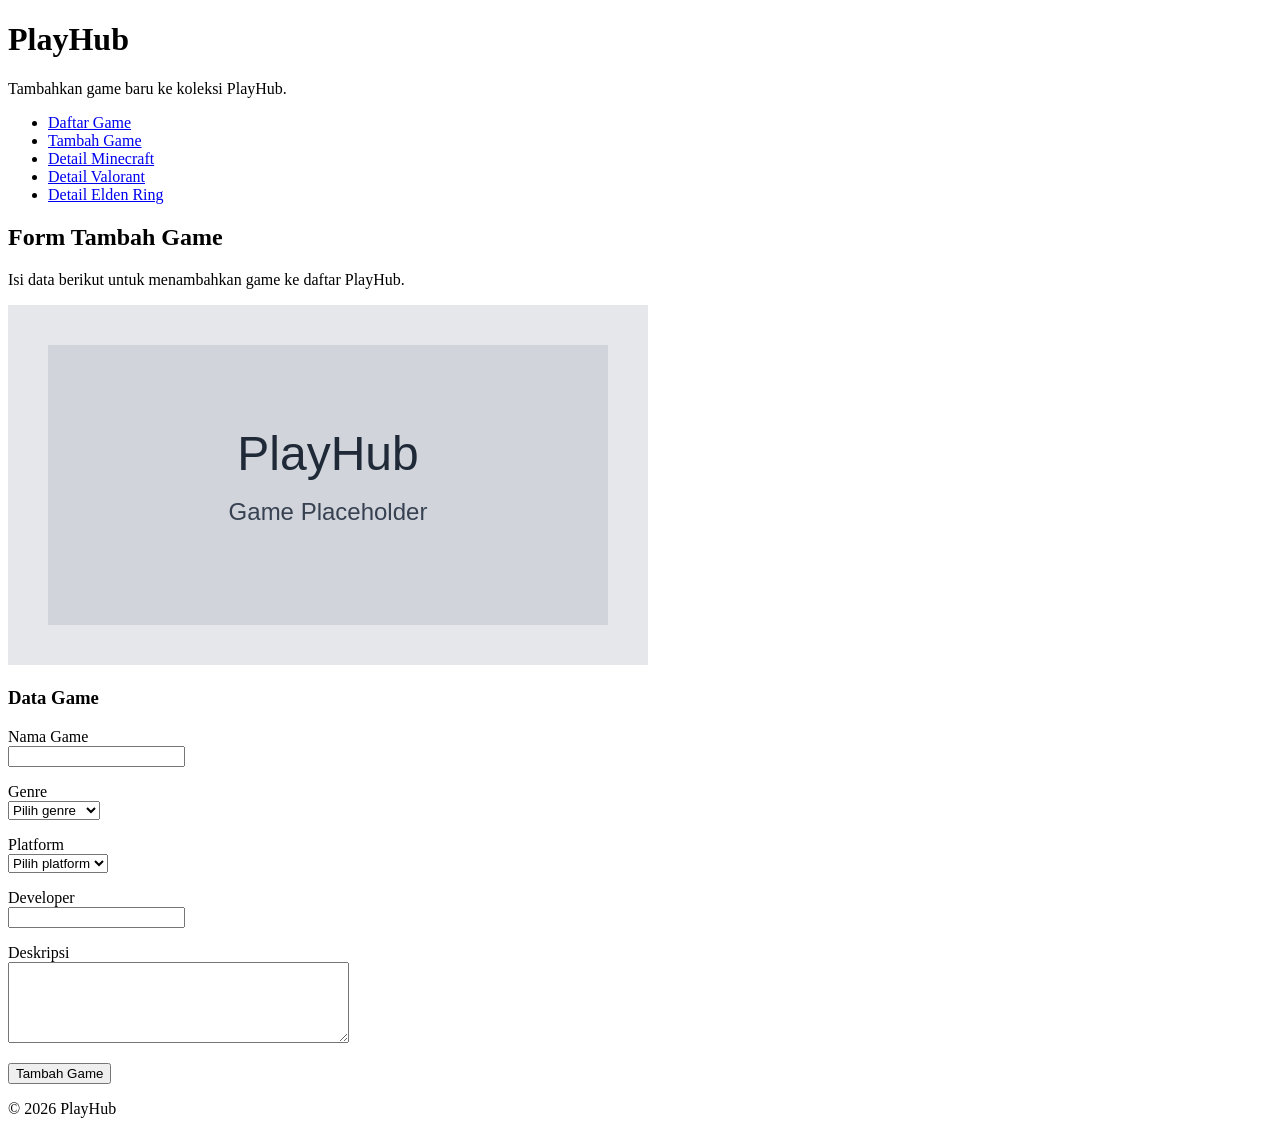
==== add-game.html @ 58a46918 "Membuat project PlayHub HTML" ====
<!doctype html>
<html lang="id">
<head>
  <meta charset="UTF-8">
  <meta name="viewport" content="width=device-width, initial-scale=1.0">
  <title>PlayHub - Tambah Game</title>
</head>
<body>
  <header>
    <h1>PlayHub</h1>
    <p>Tambahkan game baru ke koleksi PlayHub.</p>
    <nav aria-label="Navigasi utama">
      <ul>
        <li><a href="index.html">Daftar Game</a></li>
        <li><a href="add-game.html" aria-current="page">Tambah Game</a></li>
        <li><a href="detail-game.html">Detail Minecraft</a></li>
        <li><a href="detail-valorant.html">Detail Valorant</a></li>
        <li><a href="detail-elden-ring.html">Detail Elden Ring</a></li>
      </ul>
    </nav>
  </header>

  <main>
    <article aria-labelledby="tambah-game">
      <h2 id="tambah-game">Form Tambah Game</h2>
      <p>Isi data berikut untuk menambahkan game ke daftar PlayHub.</p>
      <img src="images/game-placeholder.svg" alt="Ilustrasi placeholder untuk game baru yang akan ditambahkan" width="640" height="360">

      <section aria-labelledby="data-game">
        <h3 id="data-game">Data Game</h3>
        <form action="index.html" method="get">
          <p>
            <label for="nama-game">Nama Game</label><br>
            <input type="text" id="nama-game" name="nama-game" required>
          </p>

          <p>
            <label for="genre">Genre</label><br>
            <select id="genre" name="genre" required>
              <option value="">Pilih genre</option>
              <option value="sandbox">Sandbox</option>
              <option value="fps">FPS</option>
              <option value="action-rpg">Action RPG</option>
            </select>
          </p>

          <p>
            <label for="platform">Platform</label><br>
            <select id="platform" name="platform" required>
              <option value="">Pilih platform</option>
              <option value="pc">PC</option>
              <option value="konsol">Konsol</option>
              <option value="mobile">Mobile</option>
            </select>
          </p>

          <p>
            <label for="developer">Developer</label><br>
            <input type="text" id="developer" name="developer" required>
          </p>

          <p>
            <label for="deskripsi">Deskripsi</label><br>
            <textarea id="deskripsi" name="deskripsi" rows="5" cols="40" required></textarea>
          </p>

          <p><input type="submit" value="Tambah Game"></p>
        </form>
      </section>
    </article>
  </main>

  <footer>
    <p>&copy; 2026 PlayHub</p>
  </footer>
</body>
</html>
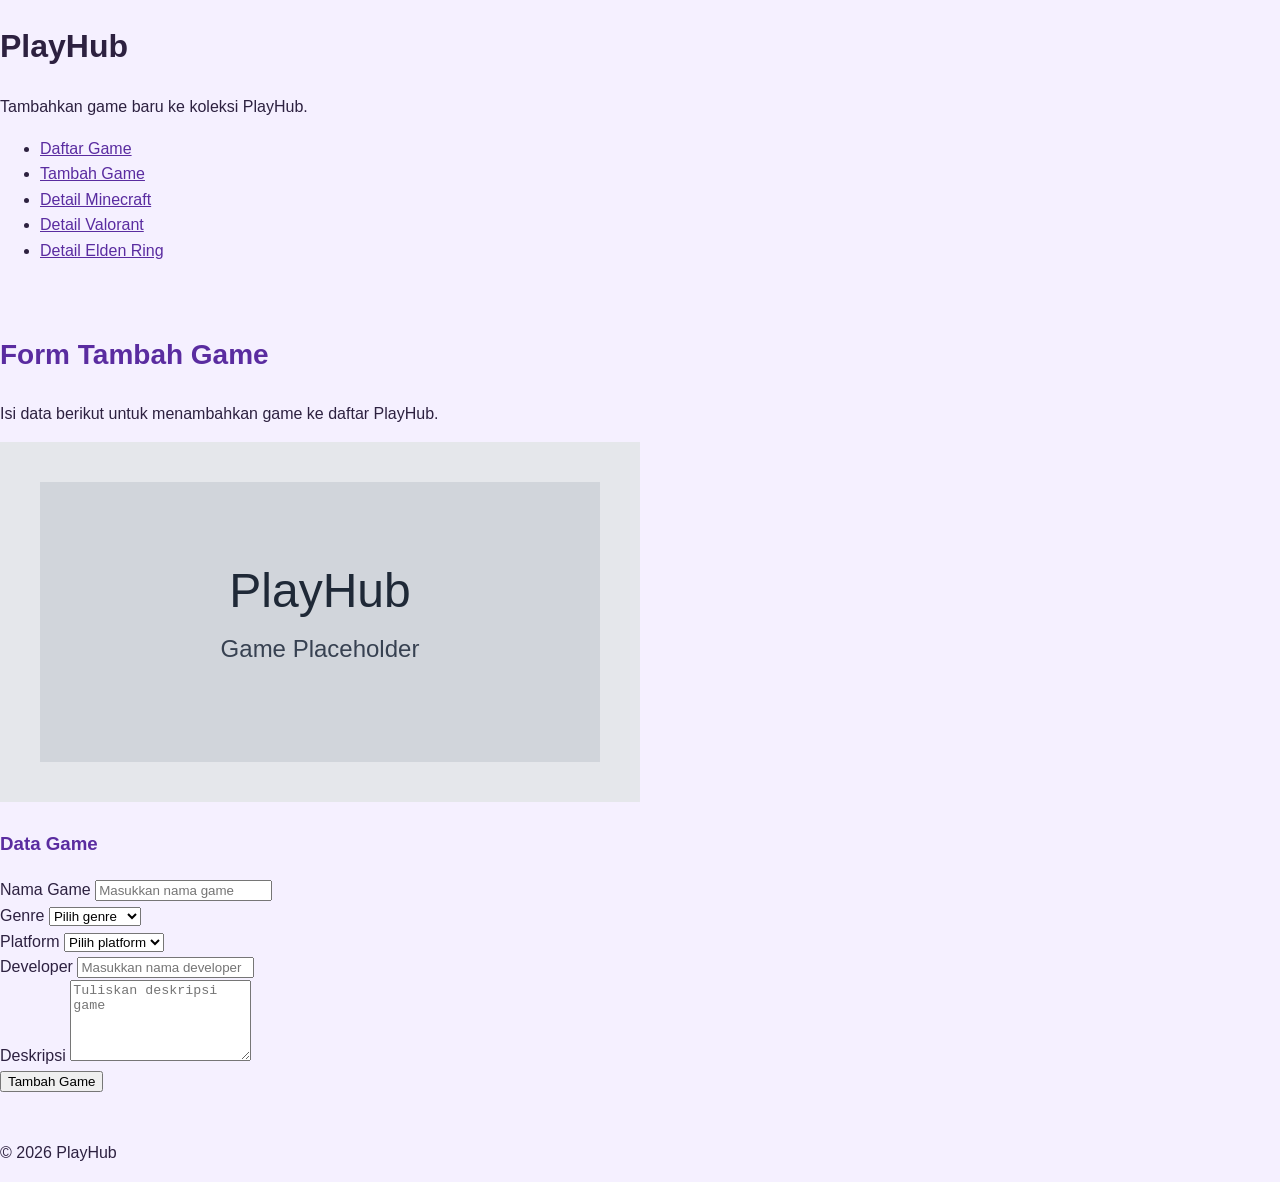
==== commit d6dd6342: "Update add game page" ====
--- a/add-game.html
+++ b/add-game.html
@@ -1,14 +1,19 @@
+
 <!doctype html>
 <html lang="id">
 <head>
   <meta charset="UTF-8">
   <meta name="viewport" content="width=device-width, initial-scale=1.0">
   <title>PlayHub - Tambah Game</title>
+
+  <!-- Menghubungkan file CSS utama -->
+  <link rel="stylesheet" href="style.css">
 </head>
 <body>
   <header>
     <h1>PlayHub</h1>
     <p>Tambahkan game baru ke koleksi PlayHub.</p>
+
     <nav aria-label="Navigasi utama">
       <ul>
         <li><a href="index.html">Daftar Game</a></li>
@@ -20,51 +25,79 @@
     </nav>
   </header>
 
-  <main>
-    <article aria-labelledby="tambah-game">
+  <main class="add-game-main">
+    <article class="add-game-card" aria-labelledby="tambah-game">
       <h2 id="tambah-game">Form Tambah Game</h2>
       <p>Isi data berikut untuk menambahkan game ke daftar PlayHub.</p>
-      <img src="images/game-placeholder.svg" alt="Ilustrasi placeholder untuk game baru yang akan ditambahkan" width="640" height="360">
+
+      <img
+        class="add-game-image"
+        src="images/game-placeholder.svg"
+        alt="Ilustrasi game baru"
+        width="640"
+        height="360"
+      >
 
       <section aria-labelledby="data-game">
         <h3 id="data-game">Data Game</h3>
-        <form action="index.html" method="get">
-          <p>
-            <label for="nama-game">Nama Game</label><br>
-            <input type="text" id="nama-game" name="nama-game" required>
-          </p>
 
-          <p>
-            <label for="genre">Genre</label><br>
+        <form action="index.html" method="get" class="add-game-form">
+          <div class="form-group">
+            <label for="nama-game">Nama Game</label>
+            <input
+              type="text"
+              id="nama-game"
+              name="nama-game"
+              placeholder="Masukkan nama game"
+              required
+            >
+          </div>
+
+          <div class="form-group">
+            <label for="genre">Genre</label>
             <select id="genre" name="genre" required>
               <option value="">Pilih genre</option>
               <option value="sandbox">Sandbox</option>
               <option value="fps">FPS</option>
               <option value="action-rpg">Action RPG</option>
             </select>
-          </p>
+          </div>
 
-          <p>
-            <label for="platform">Platform</label><br>
+          <div class="form-group">
+            <label for="platform">Platform</label>
             <select id="platform" name="platform" required>
               <option value="">Pilih platform</option>
               <option value="pc">PC</option>
               <option value="konsol">Konsol</option>
               <option value="mobile">Mobile</option>
             </select>
-          </p>
+          </div>
 
-          <p>
-            <label for="developer">Developer</label><br>
-            <input type="text" id="developer" name="developer" required>
-          </p>
+          <div class="form-group">
+            <label for="developer">Developer</label>
+            <input
+              type="text"
+              id="developer"
+              name="developer"
+              placeholder="Masukkan nama developer"
+              required
+            >
+          </div>
 
-          <p>
-            <label for="deskripsi">Deskripsi</label><br>
-            <textarea id="deskripsi" name="deskripsi" rows="5" cols="40" required></textarea>
-          </p>
+          <div class="form-group">
+            <label for="deskripsi">Deskripsi</label>
+            <textarea
+              id="deskripsi"
+              name="deskripsi"
+              rows="5"
+              placeholder="Tuliskan deskripsi game"
+              required
+            ></textarea>
+          </div>
 
-          <p><input type="submit" value="Tambah Game"></p>
+          <button type="submit" class="add-game-button">
+            Tambah Game
+          </button>
         </form>
       </section>
     </article>
@@ -74,4 +107,4 @@
     <p>&copy; 2026 PlayHub</p>
   </footer>
 </body>
-</html>
+</html>
--- a/style.css
+++ b/style.css
@@ -0,0 +1,252 @@
+/* Pengaturan dasar */
+
+* {
+    box-sizing: border-box;
+}
+
+body {
+    margin: 0;
+    font-family: Arial, sans-serif;
+    font-size: 16px;
+    line-height: 1.6;
+    color: #2d2140;
+    background-color: #f5f0ff;
+}
+
+
+/* Container */
+
+.container {
+    width: 90%;
+    max-width: 1000px;
+    margin: 0 auto;
+}
+
+
+/* Header */
+
+.site-header {
+    background-color: #6c3db5;
+    color: white;
+    padding: 20px 0;
+}
+
+.site-header h1 {
+    margin: 0;
+    font-size: 32px;
+    font-weight: bold;
+}
+
+.subtitle {
+    margin-top: 5px;
+    margin-bottom: 15px;
+}
+
+
+/* Navigation */
+
+.menu {
+    list-style: none;
+    padding: 0;
+    margin: 0;
+    display: flex;
+    gap: 10px;
+    flex-wrap: wrap;
+}
+
+.menu li {
+    margin: 0;
+}
+
+.menu a {
+    display: block;
+    color: white;
+    text-decoration: none;
+    background-color: #8253c7;
+    padding: 8px 12px;
+    border-radius: 5px;
+}
+
+.menu a:hover {
+    background-color: #4f278c;
+}
+
+
+/* Main */
+
+main {
+    padding: 30px 0;
+}
+
+main h2 {
+    color: #5a2ca0;
+    font-size: 28px;
+}
+
+main h3 {
+    color: #5a2ca0;
+}
+
+.game-list {
+    margin-bottom: 30px;
+}
+
+
+/* Tabel */
+
+.table-container {
+    overflow-x: auto;
+}
+
+table {
+    width: 100%;
+    border-collapse: collapse;
+    background-color: white;
+}
+
+caption {
+    font-weight: bold;
+    margin-bottom: 10px;
+    text-align: left;
+}
+
+th,
+td {
+    border: 1px solid #c9b8e8;
+    padding: 10px;
+    text-align: left;
+}
+
+th {
+    background-color: #e7dcfa;
+    color: #3f2171;
+}
+
+
+/* Gambar game */
+
+.game-image {
+    width: 120px;
+    height: 70px;
+    object-fit: cover;
+}
+
+.featured-image {
+    width: 100%;
+    max-width: 640px;
+    height: auto;
+    display: block;
+}
+
+
+/* Link */
+
+a {
+    color: #5a2ca0;
+}
+
+a:hover {
+    color: #32166b;
+}
+
+
+/* Sorotan game */
+
+.featured-game {
+    background-color: white;
+    padding: 20px;
+    border-left: 5px solid #6c3db5;
+    margin-bottom: 30px;
+}
+
+.featured-game h2 {
+    margin-top: 0;
+}
+
+
+/* Detail game */
+
+.game-detail {
+    background-color: white;
+    padding: 25px;
+}
+
+.detail-image {
+    width: 100%;
+    max-width: 640px;
+    height: auto;
+    display: block;
+    margin-bottom: 20px;
+}
+
+.game-info {
+    margin-top: 25px;
+}
+
+.about-game {
+    margin-top: 25px;
+}
+
+
+/* Tombol link */
+
+.button-link {
+    display: inline-block;
+    background-color: #6c3db5;
+    color: white;
+    text-decoration: none;
+    padding: 8px 14px;
+    border-radius: 5px;
+}
+
+.button-link:hover {
+    background-color: #4f278c;
+}
+
+
+/* Footer */
+
+.site-footer {
+    background-color: #32166b;
+    color: white;
+    text-align: center;
+    padding: 15px 0;
+}
+
+
+/* Responsive */
+
+@media (max-width: 600px) {
+
+    .container {
+        width: 94%;
+    }
+
+    .site-header h1 {
+        font-size: 26px;
+    }
+
+    .menu {
+        flex-direction: column;
+        gap: 5px;
+    }
+
+    .menu a {
+        text-align: center;
+    }
+
+    main h2 {
+        font-size: 24px;
+    }
+
+    th,
+    td {
+        padding: 8px;
+        font-size: 14px;
+    }
+
+    .game-detail,
+    .featured-game {
+        padding: 15px;
+    }
+}
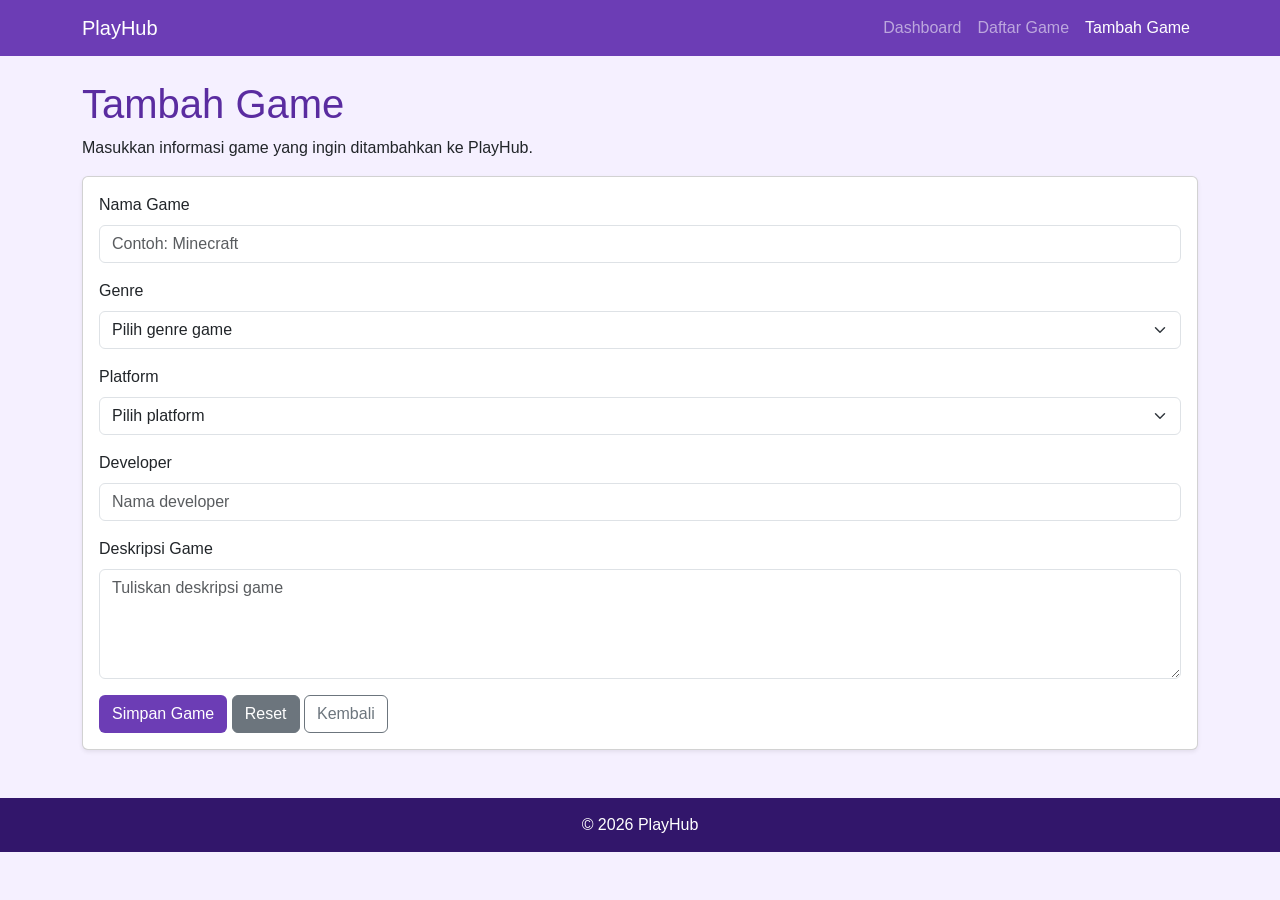
==== commit f17da349: "update add-game.html menggunakan boostrap" ====
--- a/add-game.html
+++ b/add-game.html
@@ -1,110 +1,177 @@
 
-<!doctype html>
+<!DOCTYPE html>
 <html lang="id">
 <head>
-  <meta charset="UTF-8">
-  <meta name="viewport" content="width=device-width, initial-scale=1.0">
-  <title>PlayHub - Tambah Game</title>
+    <meta charset="UTF-8">
+    <meta name="viewport" content="width=device-width, initial-scale=1.0">
 
-  <!-- Menghubungkan file CSS utama -->
-  <link rel="stylesheet" href="style.css">
+    <title>PlayHub - Tambah Game</title>
+
+    <!-- Bootstrap CSS -->
+    <link href="https://cdn.jsdelivr.net/npm/bootstrap@5.3.3/dist/css/bootstrap.min.css" rel="stylesheet">
+
+    <style>
+        body {
+            background-color: #f5f0ff;
+            font-family: Arial, sans-serif;
+        }
+
+        .navbar {
+            background-color: #6c3db5;
+        }
+
+        .judul {
+            color: #5a2ca0;
+        }
+
+        .tombol {
+            background-color: #6c3db5;
+            color: white;
+        }
+
+        .tombol:hover {
+            background-color: #4f278c;
+            color: white;
+        }
+
+        footer {
+            background-color: #32166b;
+            color: white;
+            text-align: center;
+            padding: 15px;
+        }
+    </style>
 </head>
+
 <body>
-  <header>
-    <h1>PlayHub</h1>
-    <p>Tambahkan game baru ke koleksi PlayHub.</p>
 
-    <nav aria-label="Navigasi utama">
-      <ul>
-        <li><a href="index.html">Daftar Game</a></li>
-        <li><a href="add-game.html" aria-current="page">Tambah Game</a></li>
-        <li><a href="detail-game.html">Detail Minecraft</a></li>
-        <li><a href="detail-valorant.html">Detail Valorant</a></li>
-        <li><a href="detail-elden-ring.html">Detail Elden Ring</a></li>
-      </ul>
+    <!-- Navbar -->
+    <nav class="navbar navbar-expand-lg navbar-dark">
+        <div class="container">
+            <a class="navbar-brand" href="index.html">PlayHub</a>
+
+            <button class="navbar-toggler" type="button"
+                data-bs-toggle="collapse" data-bs-target="#menu"
+                aria-controls="menu" aria-expanded="false"
+                aria-label="Buka navigasi">
+                <span class="navbar-toggler-icon"></span>
+            </button>
+
+            <div class="collapse navbar-collapse" id="menu">
+                <ul class="navbar-nav ms-auto">
+                    <li class="nav-item">
+                        <a class="nav-link" href="index.html">Dashboard</a>
+                    </li>
+
+                    <li class="nav-item">
+                        <a class="nav-link" href="daftar-game.html">Daftar Game</a>
+                    </li>
+
+                    <li class="nav-item">
+                        <a class="nav-link active" href="add-game.html">Tambah Game</a>
+                    </li>
+                </ul>
+            </div>
+        </div>
     </nav>
-  </header>
 
-  <main class="add-game-main">
-    <article class="add-game-card" aria-labelledby="tambah-game">
-      <h2 id="tambah-game">Form Tambah Game</h2>
-      <p>Isi data berikut untuk menambahkan game ke daftar PlayHub.</p>
+    <!-- Form Tambah Game -->
+    <div class="container mt-4 mb-5">
 
-      <img
-        class="add-game-image"
-        src="images/game-placeholder.svg"
-        alt="Ilustrasi game baru"
-        width="640"
-        height="360"
-      >
+        <h1 class="judul">Tambah Game</h1>
 
-      <section aria-labelledby="data-game">
-        <h3 id="data-game">Data Game</h3>
+        <p>Masukkan informasi game yang ingin ditambahkan ke PlayHub.</p>
 
-        <form action="index.html" method="get" class="add-game-form">
-          <div class="form-group">
-            <label for="nama-game">Nama Game</label>
-            <input
-              type="text"
-              id="nama-game"
-              name="nama-game"
-              placeholder="Masukkan nama game"
-              required
-            >
-          </div>
+        <div class="card shadow-sm">
+            <div class="card-body">
 
-          <div class="form-group">
-            <label for="genre">Genre</label>
-            <select id="genre" name="genre" required>
-              <option value="">Pilih genre</option>
-              <option value="sandbox">Sandbox</option>
-              <option value="fps">FPS</option>
-              <option value="action-rpg">Action RPG</option>
-            </select>
-          </div>
+                <form action="#" method="get">
 
-          <div class="form-group">
-            <label for="platform">Platform</label>
-            <select id="platform" name="platform" required>
-              <option value="">Pilih platform</option>
-              <option value="pc">PC</option>
-              <option value="konsol">Konsol</option>
-              <option value="mobile">Mobile</option>
-            </select>
-          </div>
+                    <div class="mb-3">
+                        <label for="namaGame" class="form-label">
+                            Nama Game
+                        </label>
+                        <input type="text" class="form-control"
+                            id="namaGame" name="namaGame"
+                            placeholder="Contoh: Minecraft" required>
+                    </div>
 
-          <div class="form-group">
-            <label for="developer">Developer</label>
-            <input
-              type="text"
-              id="developer"
-              name="developer"
-              placeholder="Masukkan nama developer"
-              required
-            >
-          </div>
+                    <div class="mb-3">
+                        <label for="genre" class="form-label">
+                            Genre
+                        </label>
+                        <select class="form-select" id="genre"
+                            name="genre" required>
+                            <option value="">Pilih genre game</option>
+                            <option value="Sandbox">Sandbox</option>
+                            <option value="FPS">FPS</option>
+                            <option value="Action RPG">Action RPG</option>
+                            <option value="Adventure">Adventure</option>
+                            <option value="Racing">Racing</option>
+                        </select>
+                    </div>
 
-          <div class="form-group">
-            <label for="deskripsi">Deskripsi</label>
-            <textarea
-              id="deskripsi"
-              name="deskripsi"
-              rows="5"
-              placeholder="Tuliskan deskripsi game"
-              required
-            ></textarea>
-          </div>
+                    <div class="mb-3">
+                        <label for="platform" class="form-label">
+                            Platform
+                        </label>
+                        <select class="form-select" id="platform"
+                            name="platform" required>
+                            <option value="">Pilih platform</option>
+                            <option value="PC">PC</option>
+                            <option value="PlayStation">PlayStation</option>
+                            <option value="Xbox">Xbox</option>
+                            <option value="Mobile">Mobile</option>
+                        </select>
+                    </div>
 
-          <button type="submit" class="add-game-button">
-            Tambah Game
-          </button>
-        </form>
-      </section>
-    </article>
-  </main>
+                    <div class="mb-3">
+                        <label for="developer" class="form-label">
+                            Developer
+                        </label>
+                        <input type="text" class="form-control"
+                            id="developer" name="developer"
+                            placeholder="Nama developer" required>
+                    </div>
 
-  <footer>
-    <p>&copy; 2026 PlayHub</p>
-  </footer>
+                    <div class="mb-3">
+                        <label for="deskripsi" class="form-label">
+                            Deskripsi Game
+                        </label>
+                        <textarea class="form-control"
+                            id="deskripsi" name="deskripsi"
+                            rows="4"
+                            placeholder="Tuliskan deskripsi game"
+                            required></textarea>
+                    </div>
+
+                    <button type="submit" class="btn tombol">
+                        Simpan Game
+                    </button>
+
+                    <button type="reset" class="btn btn-secondary">
+                        Reset
+                    </button>
+
+                    <a href="daftar-game.html"
+                        class="btn btn-outline-secondary">
+                        Kembali
+                    </a>
+
+                </form>
+
+            </div>
+        </div>
+
+    </div>
+
+    <!-- Footer -->
+    <footer>
+        <p class="mb-0">&copy; 2026 PlayHub</p>
+    </footer>
+
+    <!-- Bootstrap JavaScript -->
+    <script src="https://cdn.jsdelivr.net/npm/bootstrap@5.3.3/dist/js/bootstrap.bundle.min.js"></script>
+
 </body>
 </html>
